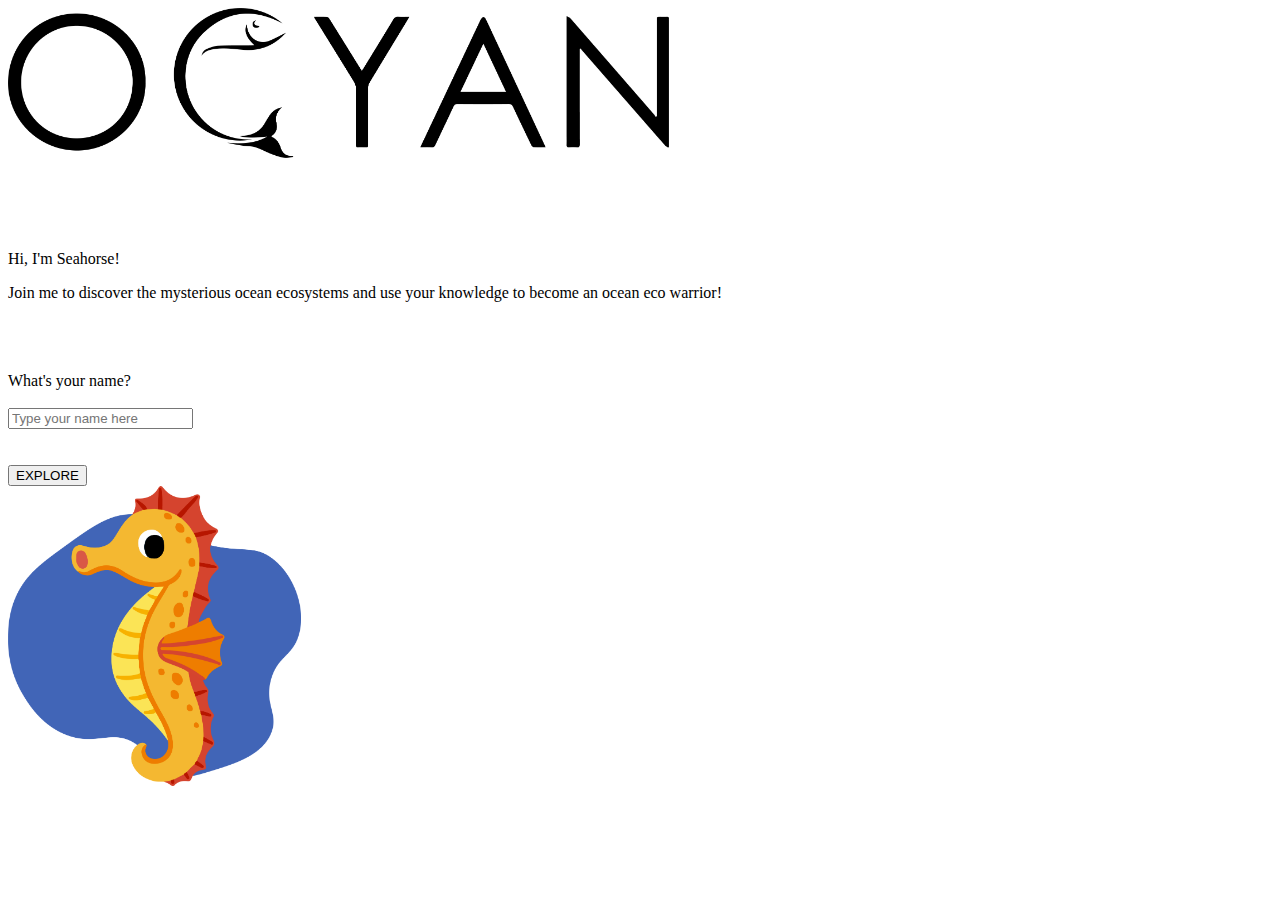
==== prelanding.html @ 29b90d54 "Update and rename index.html to prelanding.html" ====
<!DOCTYPE html>
<html>
    <head>
        <link rel="stylesheet" type="text/css" href="prelanding-style.css">
    </head>

    <body>
        
        <div class="flex-container">

            <div class="left">

                <div id="logo"> <img src="./logo.png" alt="Ocyan logo" style="width: 275x; height: 150px;"> 
                </div>

                <br> <br> <br> 

                <div id="text">

                    <div id="welcome">
                        <br>
                        <div id="welcome-text">
                            <div id="welcome-text1">  
                            <p>Hi, I'm Seahorse! </p> </div>

                            <div id="welcome-text2">  
                            <p>Join me to discover the mysterious ocean ecosystems and use your knowledge to become an ocean eco warrior! </p>

                            </div>
                        </div>
        
                        <br>
                    </div>

                    <br> 

                    <div id="click">
                        <br>
                        <form action="/action_page.php">
                            <label for="fname">What's your name?</label>
                            <br> <br>
                            
                                <input type="text" id="fname" name="fname" placeholder="Type your name here">
                            
                            <br><br> 
                        </form>

                    </div>

                    <br>

                    <div id="explore">
                    <a href="adventure-map.html"> <button class="button"> EXPLORE </button> </a> 
                    </div>

                </div>

            </div>

                
        </div>
            
            <div class="right"> 

                    <div id="mascot"> <img src="./landing-mascot.png" alt="seahorse mascot" style="width: 150x; height: 300px;">
                    </div>

            </div>
    
    
            
    
    </body>

</html>
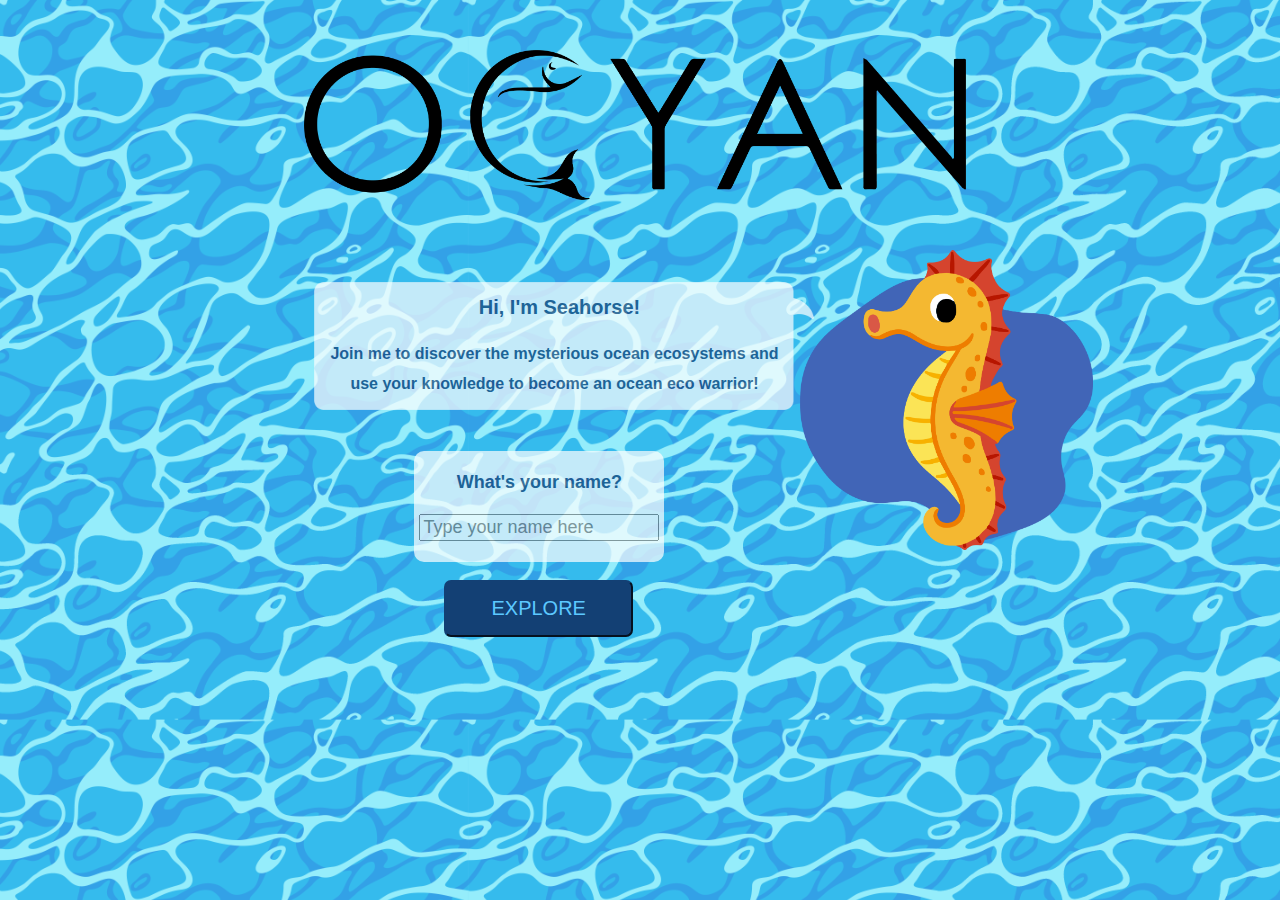
==== commit f1eda0d1: "Update prelanding.html" ====
--- a/prelanding.html
+++ b/prelanding.html
@@ -50,7 +50,7 @@
                     <br>
 
                     <div id="explore">
-                    <a href="adventure-map.html"> <button class="button"> EXPLORE </button> </a> 
+                    <a href="./adventure-map.html"> <button class="button"> EXPLORE </button> </a> 
                     </div>
 
                 </div>
--- a/prelanding-style.css
+++ b/prelanding-style.css
@@ -0,0 +1,116 @@
+/* pre landing page */
+*{
+  font-family: Arial, Helvetica, sans-serif;
+}
+body{
+    margin:0;
+    background-image: url("./prelanding-bkgd.png");
+    background-size: cover;
+    height: auto;
+    width: auto;
+    overflow-y: visible;
+  }
+
+  #logo{
+    display: block;
+    margin-top: 50px;
+    margin-right: 10px;
+    width: 50%;
+    }
+    
+    #mascot {
+      position: absolute;
+      left: 800px;
+      top: 250px;
+      z-index: -1;
+    }
+
+    .button{
+      color:#5CC8FF;
+      background-color: #134074;
+      font-family: Arial, Helvetica, sans-serif;
+      font-size: 20px;
+      padding: 15px 45px;
+      border-radius: 7px;
+      border-color:#134074;
+    }
+
+
+    .footer {
+      position: fixed;
+      left: 0;
+      bottom: 0;
+      width: 100%;
+      background-color: black;
+      color: white;
+      text-align: center;
+    }
+ 
+  .left {
+      float:left;
+  }
+  
+  .right {
+      float:right;
+  }
+
+  .flex-container {
+    display: flex;
+    justify-content: center;
+  }
+
+  #welcome {
+    width: 500px;
+    background-image: url("./speechbubble.png");
+    background-position: center;
+    opacity: 0.7;
+    background-size: contain;
+    background-repeat: no-repeat;
+    font-weight: bold; 
+    border-radius: 30px;
+  }
+ 
+  #welcome-text {
+    width: 450px;
+    text-align: center;
+    margin-left: 15px;
+  }
+
+  #welcome-text1 {
+    font-size: 20px;
+    font-weight: bold;
+    color: #134074;
+    margin-left: 10px;
+  }
+
+  #welcome-text2 {
+    color: #134074;
+    line-height: 30px;
+  }
+  
+
+  #click {
+    width: 250px;
+    color: #134074;
+    font-weight: bold;
+    background-color: white;
+    opacity: 0.7;
+    text-align: center;
+    margin-left: 100px;
+    border-radius: 10px;
+    font-size: 18px;
+  }
+
+  #text {
+    margin-left: 10px;
+  }
+
+  #explore {
+    margin-left: 130px;
+    font-weight: bold;   
+  }
+
+  input[type="text"] {
+    font-size: 1em;
+  
+}
